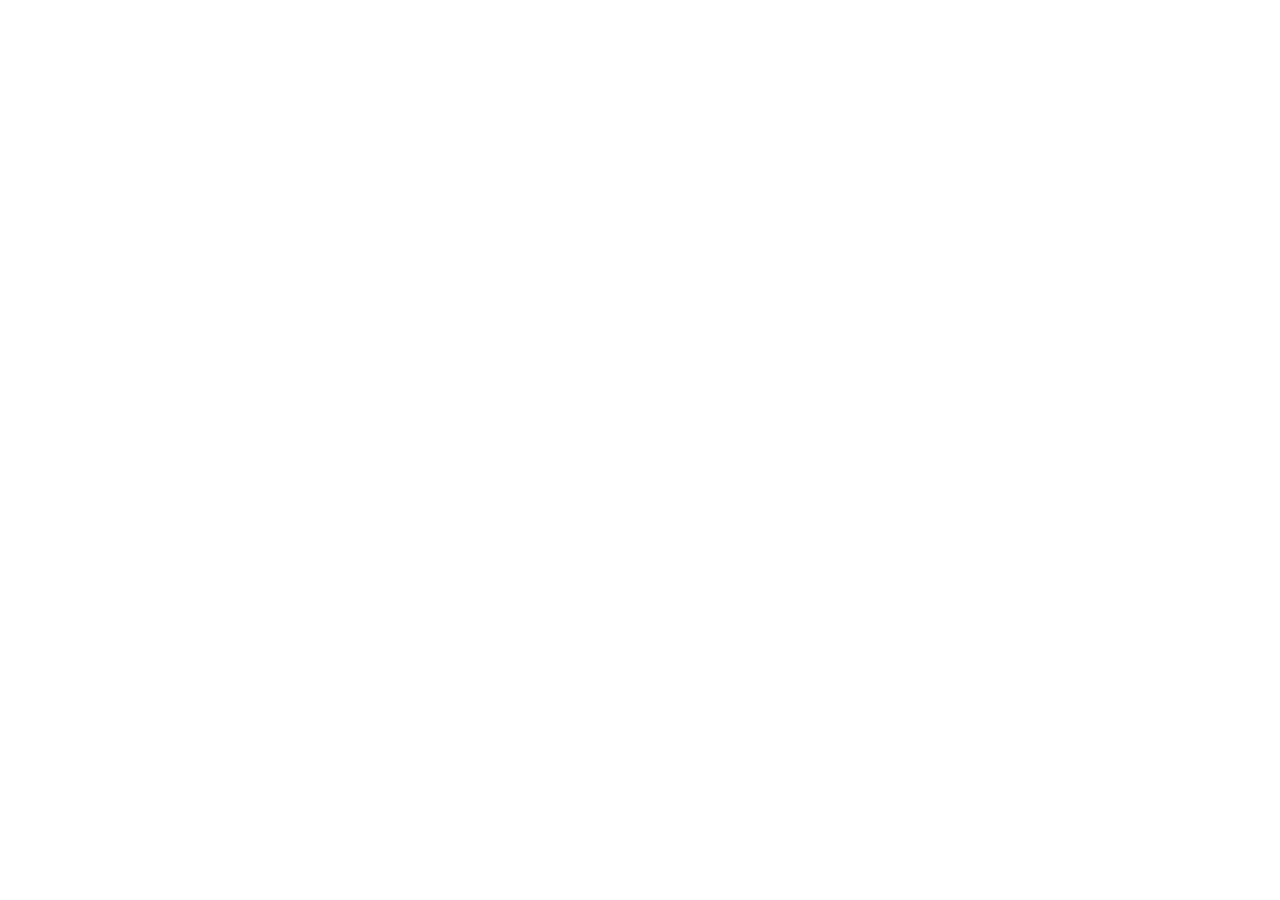
==== dmit-1530-assignment-1-start/dmit-1530-assignment-1-start/index.html @ 522d6b9a "adding title in <title></title>" ====
<!DOCTYPE html>
<html lang="en">
<head>
    <meta charset="UTF-8">
    <meta name="viewport" content="width=device-width, initial-scale=1.0">

    <!-- Additional Meta Information -->
    <meta name="author" content="">
    <meta name="description" content="">

    <title>Home Page</title>

    <!-- Stylesheets -->
</head>
<body>
    
</body>
</html>
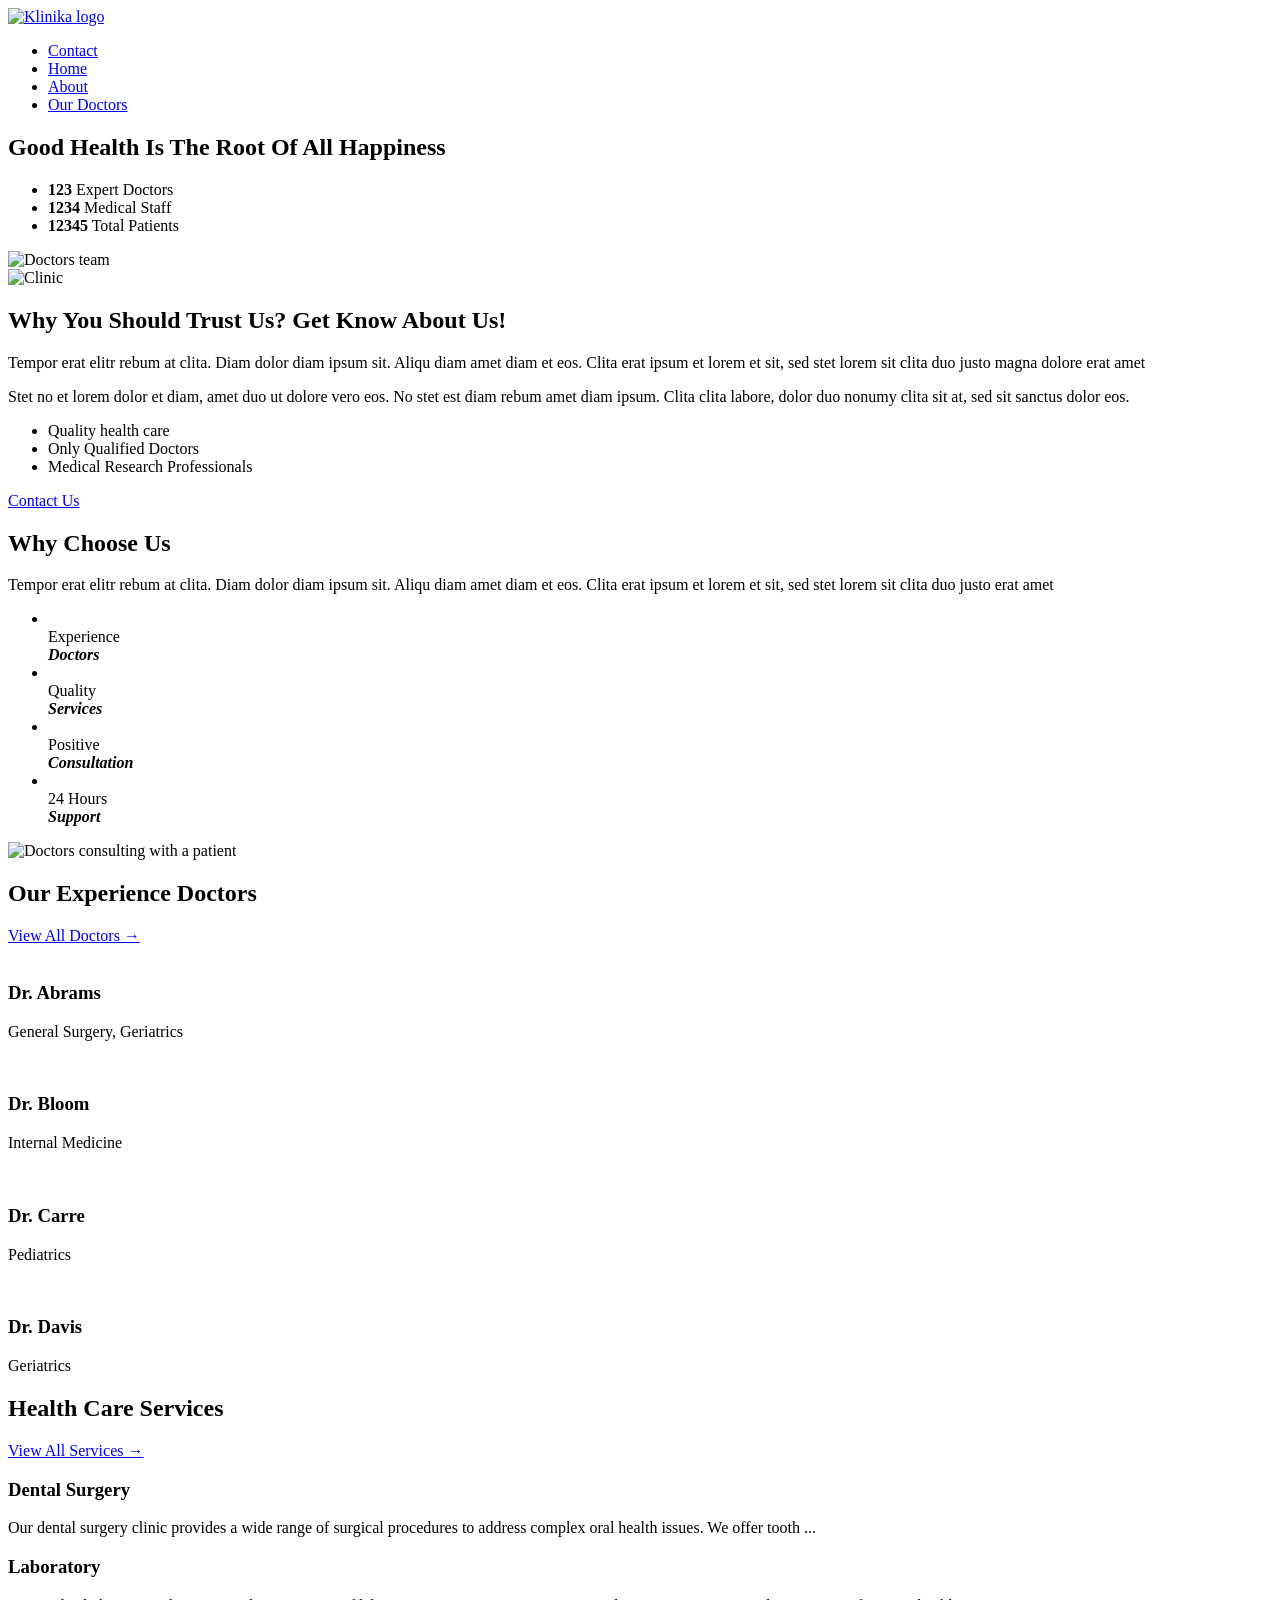
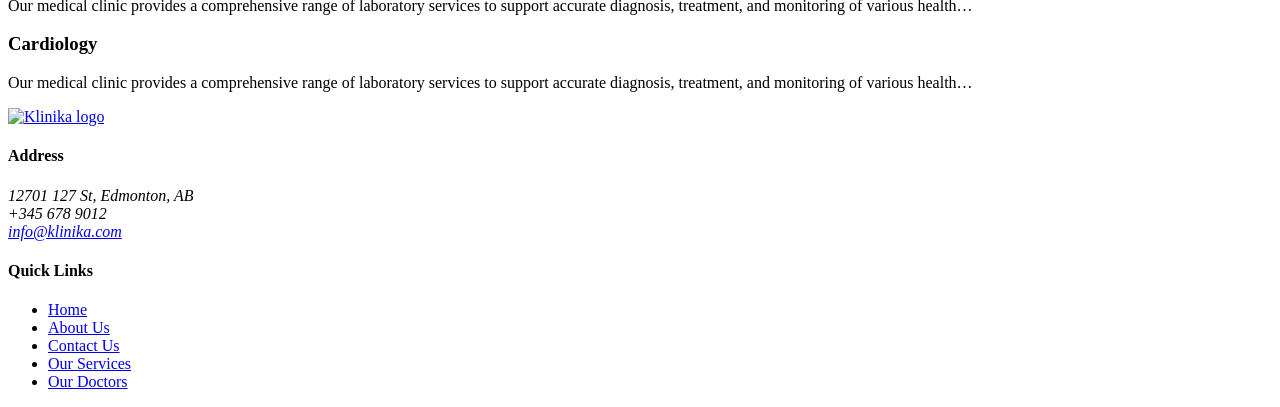
==== commit b736d331: "made changes about.html and stylesheet" ====
--- a/dmit-1530-assignment-1-start/dmit-1530-assignment-1-start/index.html
+++ b/dmit-1530-assignment-1-start/dmit-1530-assignment-1-start/index.html
@@ -10,9 +10,149 @@
 
     <title>Home Page</title>
 
+    <!-- Google Fonts -->
+
     <!-- Stylesheets -->
+    <link rel="stylesheet" href="css/reset.css">
+    <link rel="stylesheet" href="css/styles.css">
 </head>
 <body>
+    <header class="header">
+        <nav class="container header__bar">
+            <a href="index.html" class="logo"><img src="img/klinika-Logo.png" alt="Klinika logo" class="logo-img"></a>
+            <ul class="header__links">
+                <li class="nav-item nav-contact"><a href="#contact">Contact</a></li>
+                <li class="nav-item nav-home"><a href="#home">Home</a></li>
+                <li class="nav-item nav-about"><a href="about.html">About</a></li>
+                <li class="nav-item nav-doctors"><a href="#doctors">Our Doctors</a></li>
+            </ul>
+        </nav>
+    </header>
+
+    <section class="hero" id="home">
+        <div class="container hero-grid">
+        <div class="hero-text">
+            <h1>Good Health Is The Root Of All Happiness</h1>
+            <ul class="stats">
+            <li><strong>123</strong> Expert Doctors</li>
+            <li><strong>1234</strong> Medical Staff</li>
+            <li><strong>12345</strong> Total Patients</li>
+            </ul>
+        </div>
+        <img src="img/carousel-1-1.png" alt="Doctors team" class="hero-img">
+        </div>
+    </section>
+
+    <section class="about" id="about">
+    <div class="container about-grid">
+      <img src="img/doctors-smiling.png" alt="Clinic" class="about-img">
+      <div class="about-text">
+        <h2>Why You Should Trust Us? Get Know About Us!</h2>
+        <p>Tempor erat elitr rebum at clita. Diam dolor diam ipsum sit. Aliqu diam amet diam et eos. Clita erat ipsum et lorem et  sit, sed stet lorem sit clita duo justo magna dolore erat amet</p>
+        <p>Stet no et lorem dolor et diam, amet duo ut dolore vero eos. No stet est diam rebum amet diam ipsum. Clita  clita labore, dolor duo nonumy clita sit at, sed sit sanctus dolor eos.</p>
+        <ul class="checklist">
+          <li>Quality health care</li>
+          <li>Only Qualified Doctors</li>
+          <li>Medical Research Professionals</li>
+        </ul>
+        <a href="#contact" class="btn">Contact Us</a>
+      </div>
+    </div>
+  </section>
+
+<section class="why" id="why">
+  <div class="container">
+    <div class="why-text">
+      <h2>Why Choose Us</h2>
+      <p>Tempor erat elitr rebum at clita. Diam dolor diam ipsum sit. Aliqu diam amet diam et eos. Clita erat ipsum et lorem et sit, sed stet lorem sit clita duo justo erat amet</p>
+
+      <ul class="why-features">
+        <li><img src="img/experince-Icon.png" alt="" class="feat-icon"><div>Experience<br><em><strong>Doctors</strong></em></div></li>
+        <li><img src="img/quility-Icon.png" alt="" class="feat-icon"><div>Quality<br><em><strong>Services</strong></em></div></li>
+        <li><img src="img/positive-Icon.png" alt="" class="feat-icon"><div>Positive<br><em><strong>Consultation</strong></em></div></li>
+        <li><img src="img/support-Icon.png" alt="" class="feat-icon"><div>24 Hours<br><em><strong>Support</strong></em></div></li>
+      </ul>
+    </div>
+
     
+    <div class="why-media">
+      <img src="img/feature.png" alt="Doctors consulting with a patient">
+    </div>
+  </div>
+</section>
+
+  <section class="doctors" id="doctors">
+    <div class="container">
+      <div class="section-header">
+        <h2>Our Experience Doctors</h2>
+        <a href="#" class="link">View All Doctors →</a>
+      </div>
+      <div class="doctor-grid">
+        <article class="doctor-card">
+          <img src="img/doctor-Abram.png" alt="">
+          <h3>Dr. Abrams</h3>
+          <p>General Surgery, Geriatrics</p>
+        </article>
+        <article class="doctor-card">
+          <img src="img/doctor-Bloom.png" alt="">
+          <h3>Dr. Bloom</h3>
+          <p>Internal Medicine</p>
+        </article>
+        <article class="doctor-card">
+          <img src="img/doctor-Carre.png" alt="">
+          <h3>Dr. Carre</h3>
+          <p>Pediatrics</p>
+        </article>
+        <article class="doctor-card">
+          <img src="img/doctor-davis.png" alt="">
+          <h3>Dr. Davis</h3>
+          <p>Geriatrics</p>
+        </article>
+      </div>
+    </div>
+  </section>
+
+  <section class="services">
+    <div class="container">
+      <div class="section-header">
+        <h2>Health Care Services</h2>
+        <a href="#" class="link">View All Services →</a>
+      </div>
+      <div class="service-grid">
+        <div class="service"><h3>Dental Surgery</h3><p>Our dental surgery clinic provides a wide range of surgical procedures to address complex oral health issues. We offer tooth ...</p></div>
+        <div class="service"><h3>Laboratory</h3><p>Our medical clinic provides a comprehensive range of 
+            laboratory services to support accurate diagnosis, treatment, and monitoring of various health…</p></div>
+        <div class="service"><h3>Cardiology</h3><p>Our medical clinic provides a comprehensive range of laboratory services to support accurate diagnosis, treatment, and monitoring of various health…</p></div>
+      </div>
+    </div>
+  </section>
+
+<footer class="footer" id="contact">
+  <div class="container footer__grid">
+    <div class="footer__brand">
+        <a href="#home" class="footer__logo">
+            <img src="img/klinika-logo.png" alt="Klinika logo" class="footer-logo-img">
+        </a>
+    </div>
+    <section class="footer__address">
+      <h4>Address</h4>
+      <address>
+        12701 127 St, Edmonton, AB<br>
+        +345 678 9012<br>
+        <a href="mailto:info@klinika.com">info@klinika.com</a>
+      </address>
+    </section>
+    <nav class="footer__links" aria-label="Quick Links">
+        <h4>Quick Links</h4>
+      <ul>
+        <li><a href="#home">Home</a></li>
+        <li><a href="#about">About Us</a></li>
+        <li><a href="#contact">Contact Us</a></li>
+        <li><a href="#services">Our Services</a></li>
+        <li><a href="#doctors">Our Doctors</a></li>
+      </ul>
+    </nav>
+  </div>
+</footer>
 </body>
 </html>
--- a/dmit-1530-assignment-1-start/dmit-1530-assignment-1-start/css/styles.css
+++ b/dmit-1530-assignment-1-start/dmit-1530-assignment-1-start/css/styles.css
@@ -0,0 +1,17 @@
+:root {
+    --blue-grey-50: #ECEFF1;
+    --blue-grey-100: #CFD8DC;
+    --blue-grey-200: #B0BEC5;
+    --blue-grey-900: #263238;
+    --ink: #0f172a;
+    --muted: #475569;
+    --blue: #0b63f6;
+    --blue-700: #0a54d3;
+    --ring: #e2e8f0;
+    --soft: #eef3ff;
+    --footer: #0b1a3a;
+    --radius: 14px;
+    --shadow: 0 8px 24px rgba(15, 23, 42, 0.08);
+    --container: 1120px;
+
+}
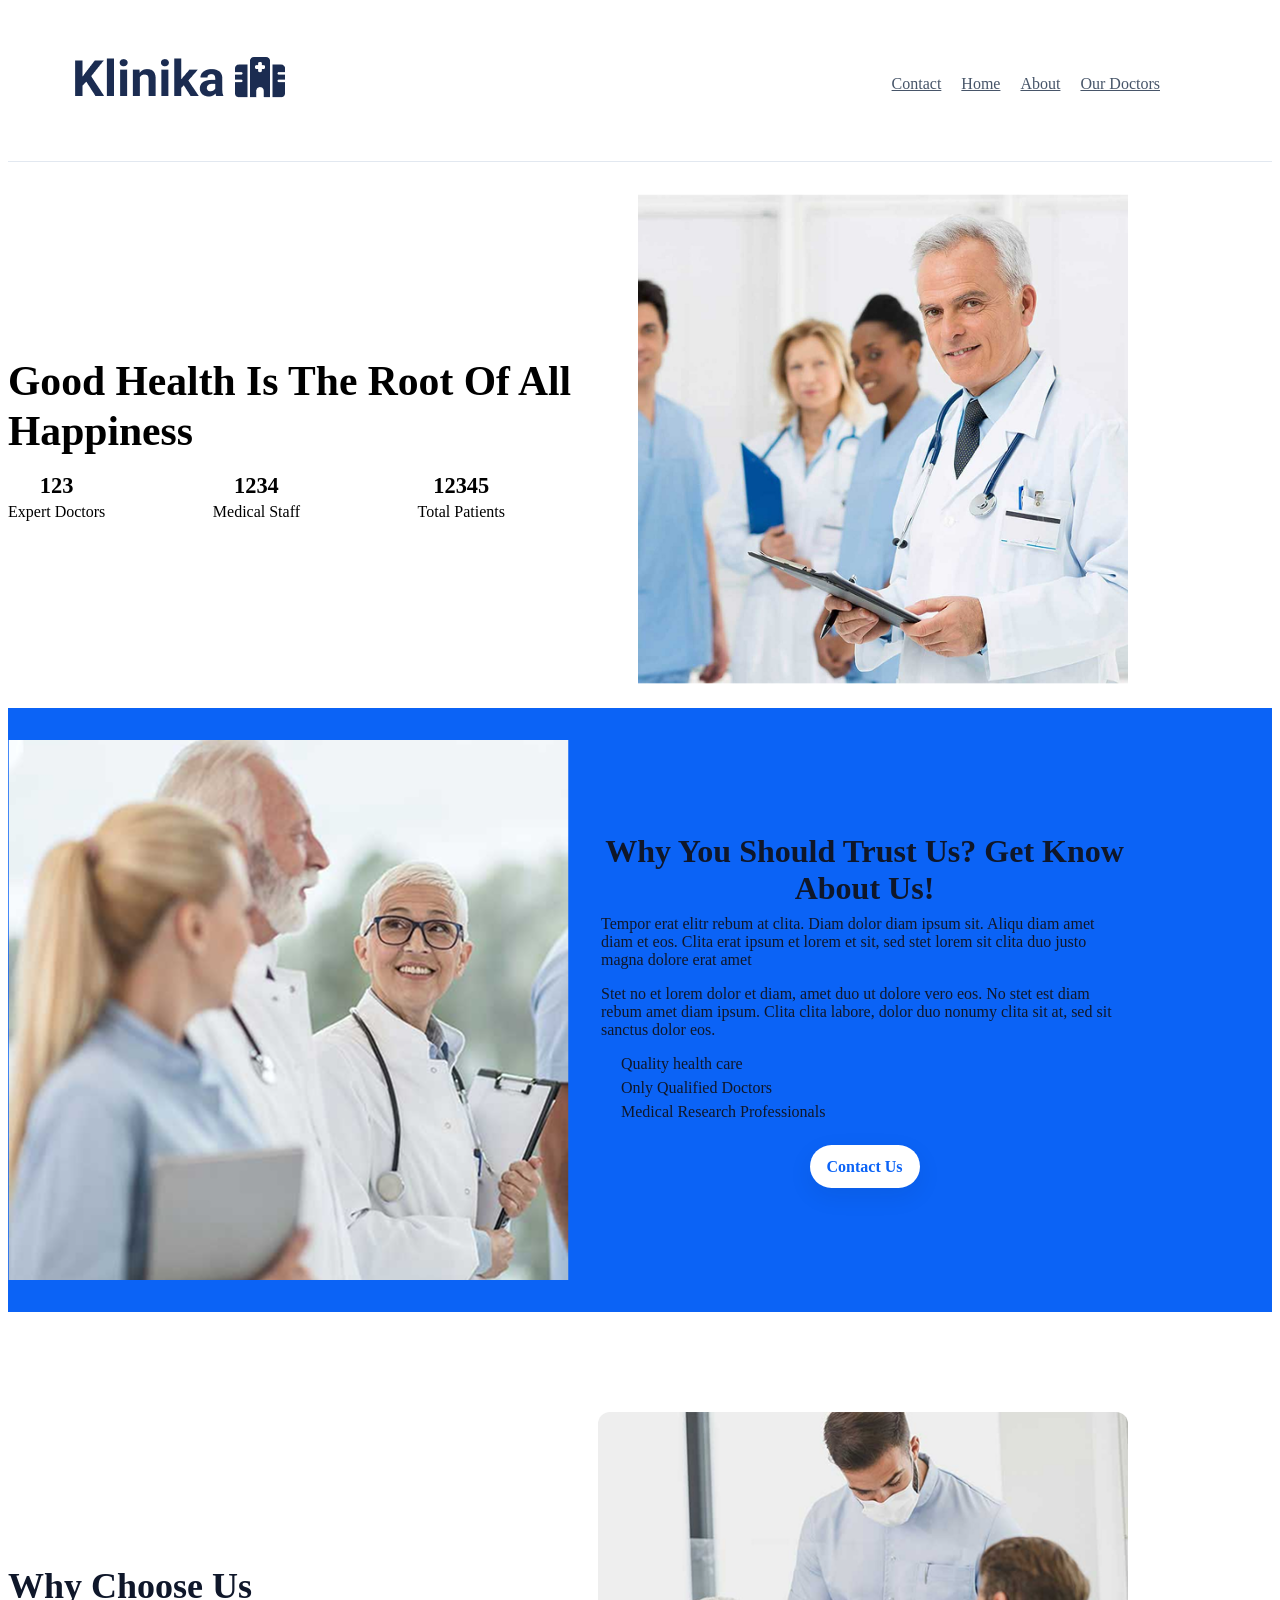
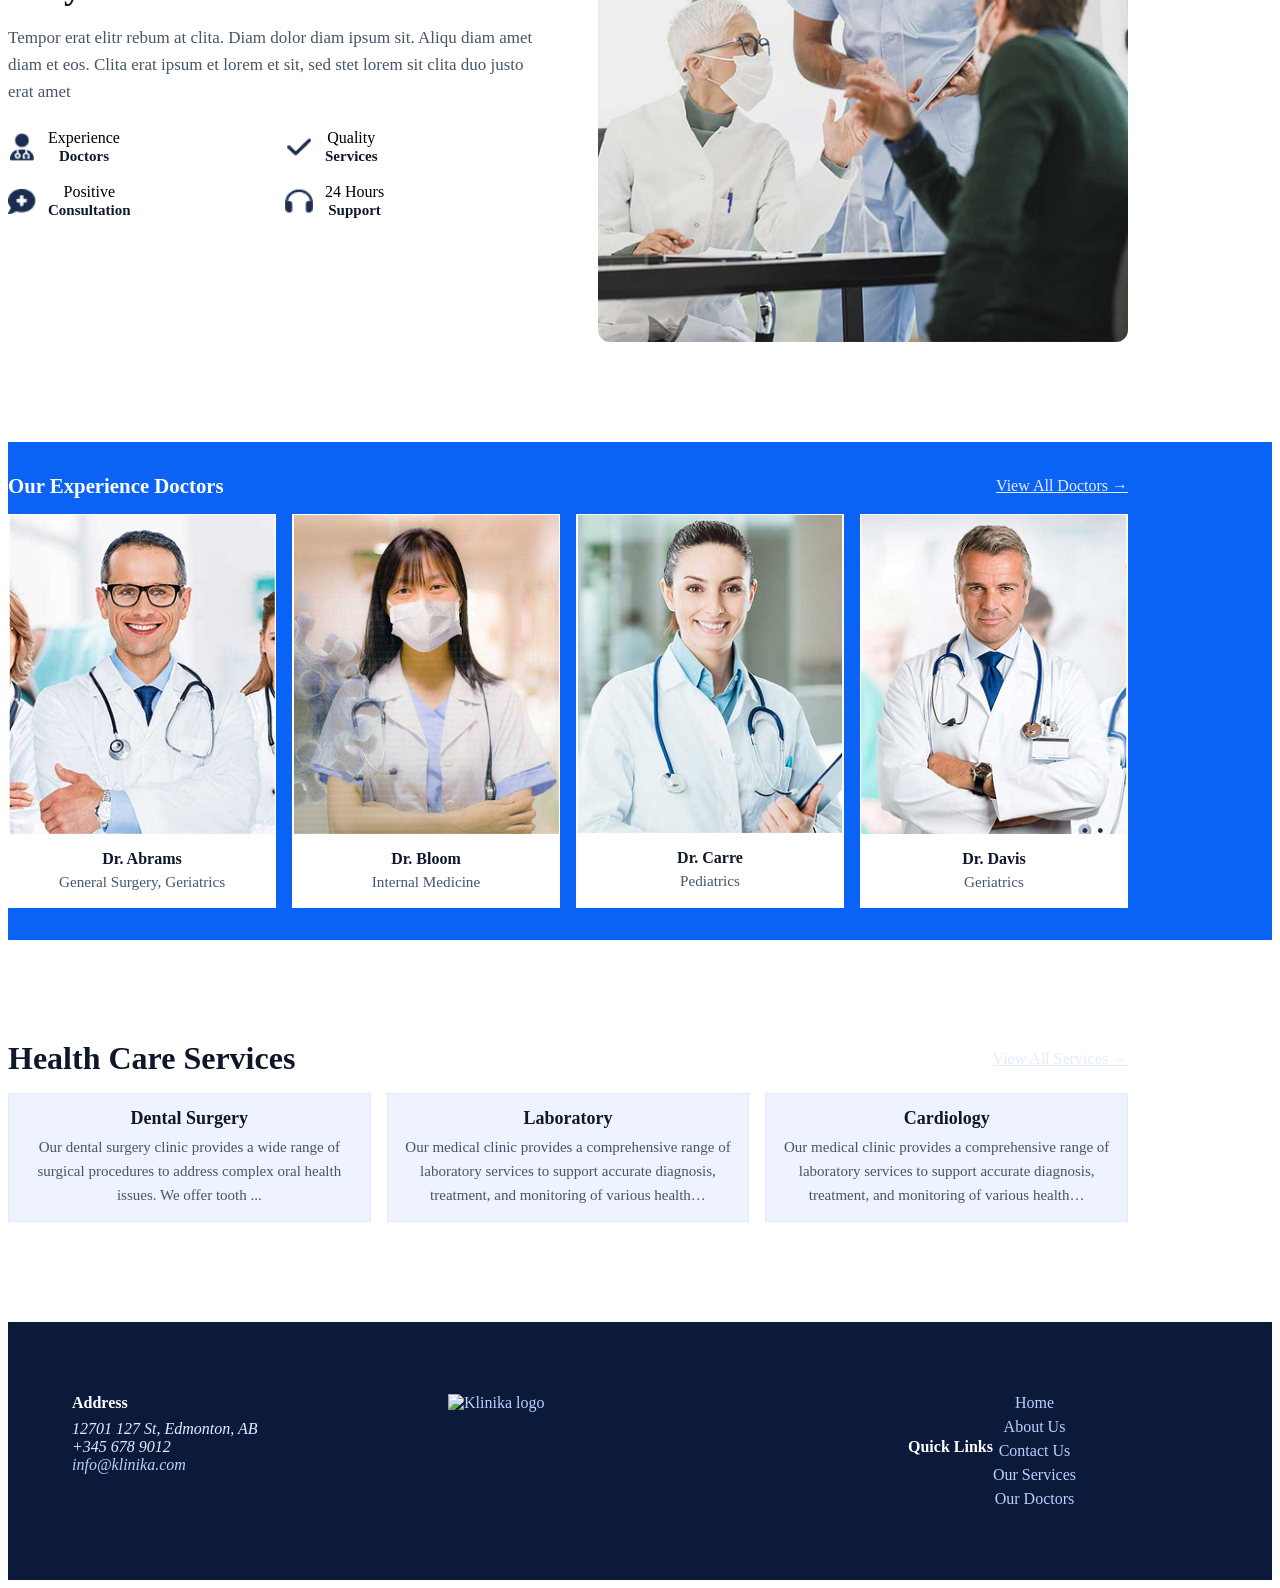
==== commit 34c08c09: "fixing style sheet" ====
--- a/dmit-1530-assignment-1-start/dmit-1530-assignment-1-start/index.html
+++ b/dmit-1530-assignment-1-start/dmit-1530-assignment-1-start/index.html
@@ -10,7 +10,6 @@
 
     <title>Home Page</title>
 
-    <!-- Google Fonts -->
 
     <!-- Stylesheets -->
     <link rel="stylesheet" href="css/reset.css">
--- a/dmit-1530-assignment-1-start/dmit-1530-assignment-1-start/css/styles.css
+++ b/dmit-1530-assignment-1-start/dmit-1530-assignment-1-start/css/styles.css
@@ -15,3 +15,717 @@
     --container: 1120px;
 
 }
+
+body {
+    color: #000;
+    text-align: center;
+}
+
+header, footer {
+    background-color: var(--blue-grey-50);
+    color: #fff;
+    padding: 2rem 4rem;   
+}
+
+nav{
+    width: 100%;
+    display: flex;
+    align-items: center;
+    justify-content: space-between;
+}
+
+.header {
+  position: sticky;
+  top: 0;
+  background: #fff;
+  border-bottom: 1px solid var(--ring);
+  z-index: 20;
+}
+
+
+.header__bar {
+  display: flex;
+  flex-direction: column;
+  align-items: center;
+  gap: 0.5rem;
+  padding: 0.9rem 0;
+}
+
+.logo {
+  font-weight: 800;
+  font-size: 1.5rem;
+  color: var(--ink);
+}
+
+.header__links {
+  list-style: none;
+  padding: 0;
+  margin: 0;
+  display: grid;
+  grid-template-columns: repeat(2, auto);
+  gap: 0.5rem 1.5rem;
+}
+
+.header__links a {
+  color: var(--muted);
+  font-weight: 500;
+}
+
+.header__links a:hover {
+  color: var(--ink);
+}
+
+.nav-contact { order: 3; }
+.nav-home    { order: 1; }
+.nav-about   { order: 2; }
+.nav-doctors { order: 4; }
+
+.hero {
+  padding: 2rem 0 1.5rem;
+}
+
+.hero-grid {
+  display: grid;
+  gap: 1rem;
+}
+
+.hero-img {
+  width: 100%;
+  height: auto;
+  object-fit: cover;
+}
+
+.hero-text {
+  text-align: center;
+}
+
+.hero-text h1 {
+  font-size: 1.9rem;
+  line-height: 1.2;
+  font-weight: 800;
+  margin: 0 0 0.75rem;
+}
+
+.hero-text p {
+  color: var(--muted);
+  margin: 0 0 1.5rem;
+}
+
+.stats {
+  list-style: none;
+  padding: 0;
+  margin: 1rem 0 0;
+  display: grid;
+  gap: 1rem;
+  justify-items: center;
+}
+
+.stats li {
+  display: grid;
+  gap: 0.25rem;
+  text-align: center;
+}
+
+.stats strong {
+  font-size: 1.4rem;
+  font-weight: 800;
+}
+
+.stats span {
+  color: var(--muted);
+  font-size: 0.95rem;
+}
+
+.about {
+  background: var(--blue);
+  color: var(--ink);
+  padding: 2rem 0;
+}
+
+.about-grid {
+  display: grid;
+  gap: 1.5rem;
+}
+
+.about-text h2 {
+  font-size: 1.4rem;
+  margin: 0 0 0.5rem;
+  text-align: center;
+}
+
+.about-text p {
+  color: var(--ink);
+  margin: 0 0 1rem;
+  text-align: left;
+}
+
+.checklist {
+  list-style: none;
+  padding: 0;
+  margin: 1rem 0 1.5rem;
+}
+
+.checklist li {
+  position: relative;
+  padding-left: 1.25rem;
+  margin: 0.4rem 0;
+  text-align: left;
+}
+
+.checklist li::before {
+  content: "";
+  position: absolute;
+  left: 0;
+  top: 3px;              
+  width: 18px;           
+  height: 18px;
+  background-image: url("/img/Checkmark.png"); 
+  background-position: center;
+  background-size: contain;
+}
+
+.about .checklist li::before {
+  content: "";
+  position: absolute;
+  left: 0;
+  top: 3px;              
+  width: 18px;           
+  height: 18px;
+  background-image: url("/img/checkmark-white.png"); 
+  background-position: center;
+  background-size: contain;
+}
+
+.about .btn {
+  background: #fff;
+  color: var(--blue);
+  font-weight: 700;
+  padding: 0.7rem 1rem;
+  border-radius: 999px;
+  border: 1px solid transparent;
+  box-shadow: var(--shadow);
+}
+
+a.btn {
+  display: inline-block;
+  background-color: #0b1a3a;   
+  color: #ffffff;
+  padding: 10px 18px;
+  border-radius: 6px;
+  font-weight: 500;
+  text-decoration: none;
+  transition: background-color 0.25s ease, transform 0.2s ease;
+}
+
+a.btn.primary {
+  background-color: #2563eb;   
+}
+
+a.btn:hover {
+  background-color: #16224d;   
+  transform: translateY(-2px);
+}
+
+a.btn.primary:hover {
+  background-color: #1d4ed8;   
+  transform: translateY(-2px);
+}
+
+.why {
+  background-color: white;
+  padding: 80px 0;
+}
+
+.why > .container {
+  display: flex;
+  flex-direction: column;  /* stack on mobile */
+  gap: 40px;
+  align-items: center;
+}
+
+.why > .container > .why-text {
+  order: 1;
+  flex: 1 1 0;
+  max-width: 640px;
+}
+
+.why > .container > .why-media {
+  order: 2;
+  flex: 1 1 0;
+}
+
+.why h2 {
+  font-size: 32px;
+  font-weight: 800;
+  color: #0f172a;
+  margin-bottom: 16px;
+  text-align: left;
+}
+
+.why p {
+  color: #475569;
+  font-size: 16px;
+  line-height: 1.6;
+  margin-bottom: 24px;
+  text-align: left;
+}
+
+.why-features {
+  list-style: none;
+  padding: 0;
+  margin: 0;
+  display: grid;
+  grid-template-columns: 1fr;
+  gap: 18px 24px;
+}
+
+.why-features li {
+  display: flex;
+  align-items: center;
+  gap: 12px;
+}
+
+.feat-icon {
+  width: 28px;
+  height: 28px;
+  display: block;
+  object-fit: contain;
+}
+
+.why-features strong {
+  color: #0f172a;
+  font-weight: 700;
+}
+
+.why-features em {
+  color: #475569;
+  font-style: normal;
+  font-size: 15px;
+}
+
+.why-media img {
+  width: 100%;
+  height: auto;
+  display: block;
+  border-radius: 12px;
+  object-fit: cover;
+}
+
+.why-features {
+  list-style: none;
+  padding: 0;
+  margin: 0;
+  display: grid;
+  grid-template-columns: 1fr; 
+  gap: 18px 24px;
+}
+.why-features li {
+  display: flex;
+  align-items: center;
+  gap: 12px;
+}
+.feat-icon {
+  width: 28px;
+  height: 28px;
+  display: block;
+  object-fit: contain;      
+}
+.why-features strong { color: #0f172a; font-weight: 700; }
+.why-features em     { color: #475569; font-style: normal; font-size: 15px; }
+
+.why-media img {
+  width: 100%;
+  height: auto;
+  display: block;
+  border-radius: 12px;
+  object-fit: cover;
+}
+
+.doctors {
+  background: var(--blue);
+  color: #fff;
+  padding: 2rem 0;
+}
+
+.section-header {
+  display: flex;
+  justify-content: space-between;
+  align-items: center;
+  margin-bottom: 1rem;
+}
+
+.section-header h2 {
+  font-size: 1.3rem;
+  margin: 0;
+}
+
+.link {
+  color: #e6ecff;
+}
+
+.link:hover {
+  color: #fff;
+}
+
+.doctor-grid {
+  display: grid;
+  gap: 1rem;
+}
+
+.doctor-card {
+  background: #fff;
+  color: var(--ink);
+  border: 1px solid rgba(255, 255, 255, 0.15);
+}
+
+.doctor-card img {
+  width: 100%;
+}
+
+.doctor-card h3 {
+  margin: 0.8rem 1rem 0.3rem;
+  font-size: 1rem;
+}
+
+.doctor-card p {
+  margin: 0 1rem 1rem;
+  color: var(--muted);
+  font-size: 0.95rem;
+}
+
+
+.services {
+  background-color: #ffffff;
+  padding: 60px 0;
+}
+
+.services .section-header {
+  margin-bottom: 12px;
+}
+
+.services .section-header h2 {
+  margin: 0;
+  font-size: 26px;
+  font-weight: 800;
+  color: #0f172a;
+ 
+}
+
+.services > .container > p {
+  max-width: 72ch;       
+  margin: 0 0 14px;
+  color: #475569;
+  line-height: 1.65;
+  text-align: left;
+}
+
+.service-grid {
+  display: grid;
+  grid-template-columns: 1fr; 
+  gap: 12px;
+  margin-top: 16px;
+}
+
+.service {
+  background-color: #eef3ff;
+  border: 1px solid #e0e9ff;
+  padding: 14px 16px;
+}
+
+.service h3 {
+  margin: 0 0 6px;
+  font-size: 18px;
+  font-weight: 700;
+  color: #0f172a;
+}
+
+.service p {
+  margin: 0;
+  color: #475569;
+  line-height: 1.6;
+  font-size: 15px;
+}
+
+
+.doctor-gallery {
+  display: grid;
+  grid-template-columns: 1fr; 
+  gap: 10px;
+  margin-top: 18px;
+}
+
+.doctor-gallery img {
+  width: 100%;
+  object-fit: cover;         
+  display: block;
+}
+
+.footer {
+  background-color: #0b1a3a;
+  color: #e6ecff;
+}
+
+.footer a {
+  color: #bbd0ff;
+  text-decoration: none;
+}
+.footer a:hover {
+  color: #ffffff;
+  text-decoration: underline;
+}
+
+.footer__bottom {
+  margin: 0;
+  border-top: 1px solid rgba(255, 255, 255, 0.15);
+  text-align: center;
+  padding: 12px 0;
+  color: #cfe0ff;
+}
+
+.footer__grid {
+  display: grid;
+  gap: 16px;
+  padding: 24px 0;
+}
+
+.footer__links h4,
+.footer__address h4 {
+  margin: 0 0 8px;
+  color: #ffffff;
+  font-weight: 700;
+}
+
+.footer__links ul {
+  list-style: none;
+  padding: 0;
+  margin: 0;
+  display: grid;
+  gap: 6px;
+  text-align: center;
+}
+
+.footer__logo {
+  display: inline-block;
+}
+.footer-logo-img {
+  height: 45px;
+  width: auto;
+  display: block;
+}
+
+
+.footer__brand {
+  order: 1;
+  text-align: center;
+}
+.footer__address {
+  order: 1;
+  text-align: center;
+
+}
+.footer__links {
+  order: 2;
+  text-align: center;
+  justify-content: center;
+}
+
+/* Media Queries */
+@media (min-width: 768px) {
+  /* Header */
+  .header__bar {
+    flex-direction: row;
+    justify-content: space-between;
+  }
+
+  .nav-home    { order: 2; }
+  .nav-about   { order: 3; }
+  .nav-doctors { order: 4; }
+  .nav-contact { order: 1; }
+
+  .header__links {
+    grid-template-columns: repeat(4, auto);
+    gap: 1.25rem;
+  }
+
+  
+  .hero-grid {
+    grid-template-columns: 1fr 1fr;
+    gap: 2rem;
+    align-items: center;
+  }
+
+  .hero-text {
+    text-align: left;
+  }
+
+  .stats {
+    grid-template-columns: repeat(3, 1fr);
+    justify-items: start;
+  }
+
+  
+  .about-grid {
+    grid-template-columns: 1fr 1fr;
+    align-items: center;
+    gap: 2rem;
+  }
+
+
+  
+ .why > .container {
+    flex-direction: row;   
+    align-items: center;
+  }
+
+  .why > .container > .why-text {
+    order: 1; 
+  }
+
+  .why > .container > .why-media {
+    order: 2; 
+  }
+
+  .why-features {
+    grid-template-columns: repeat(2, 1fr);
+  }
+  /* Doctors */
+  .doctor-grid {
+    grid-template-columns: repeat(2, 1fr);
+  }
+
+  /* Services */
+   .services {
+    padding: 80px 0;
+  }
+
+  .services .section-header h2 {
+    font-size: 28px;
+  }
+
+  .service-grid {
+    grid-template-columns: repeat(3, 1fr);
+    gap: 14px;
+  }
+
+  .doctor-gallery {
+    grid-template-columns: repeat(2, 1fr); /* 2x2 */
+    gap: 12px;
+  }
+
+  /* Footer */
+  .footer__grid {
+    grid-template-columns: repeat(3, 1fr);
+    align-items: start;
+    gap: 20px;
+    padding: 28px 0;
+  }
+
+  .footer__brand {
+    order: 2;
+    text-align: left;
+  }
+
+  .footer__address {
+    order: 1;
+    text-align: left;
+    justify-content: flex-start;
+  }
+
+  .footer__links {
+    order: 3;
+    text-align: right; 
+  }
+
+  .footer-logo-img {
+    height: 55px;
+  }
+}
+
+
+@media (min-width: 1024px) {
+  .container {
+    width: min(100% - 3rem, var(--container));
+  }
+
+  .nav-home    { order: 2; }
+  .nav-about   { order: 3; }
+  .nav-doctors { order: 4; }
+  .nav-contact { order: 1; }
+
+  
+
+  .logo {
+    font-size: 1.6rem;
+  }
+
+  .hero-grid {
+    grid-template-columns: 1.1fr 0.9fr;
+  }
+
+  .hero-text h1 {
+    font-size: 2.6rem;
+  }
+
+  .about-text h2 {
+    font-size: 2rem;
+  }
+
+ .why {
+    padding: 100px 0;
+  }
+
+  .why > .container {
+    gap: 60px;
+  }
+
+  .why h2 {
+    font-size: 36px;
+  }
+
+  .why p {
+    font-size: 17px;
+  }
+  .doctor-grid {
+    grid-template-columns: repeat(4, 1fr);
+  }
+
+  .services {
+    padding: 100px 0;
+  }
+
+  .services .section-header h2 {
+    font-size: 32px;
+  }
+
+  .service-grid {
+    grid-template-columns: repeat(3, 1fr);
+    gap: 16px;
+  }
+
+  .doctor-gallery {
+    grid-template-columns: repeat(4, 1fr); /* four across */
+    gap: 14px;
+  }
+
+  .services > .container > p {
+    font-size: 17px;
+  }
+
+  .footer__grid {
+    grid-template-columns: 1fr 1fr 1fr;
+    gap: 40px;
+    padding: 40px 0;
+  }
+
+  .footer__brand {
+    text-align: left;
+  }
+
+  .footer__address {
+    text-align: left;
+  }
+
+  .footer__links {
+    text-align: right; 
+  }
+}
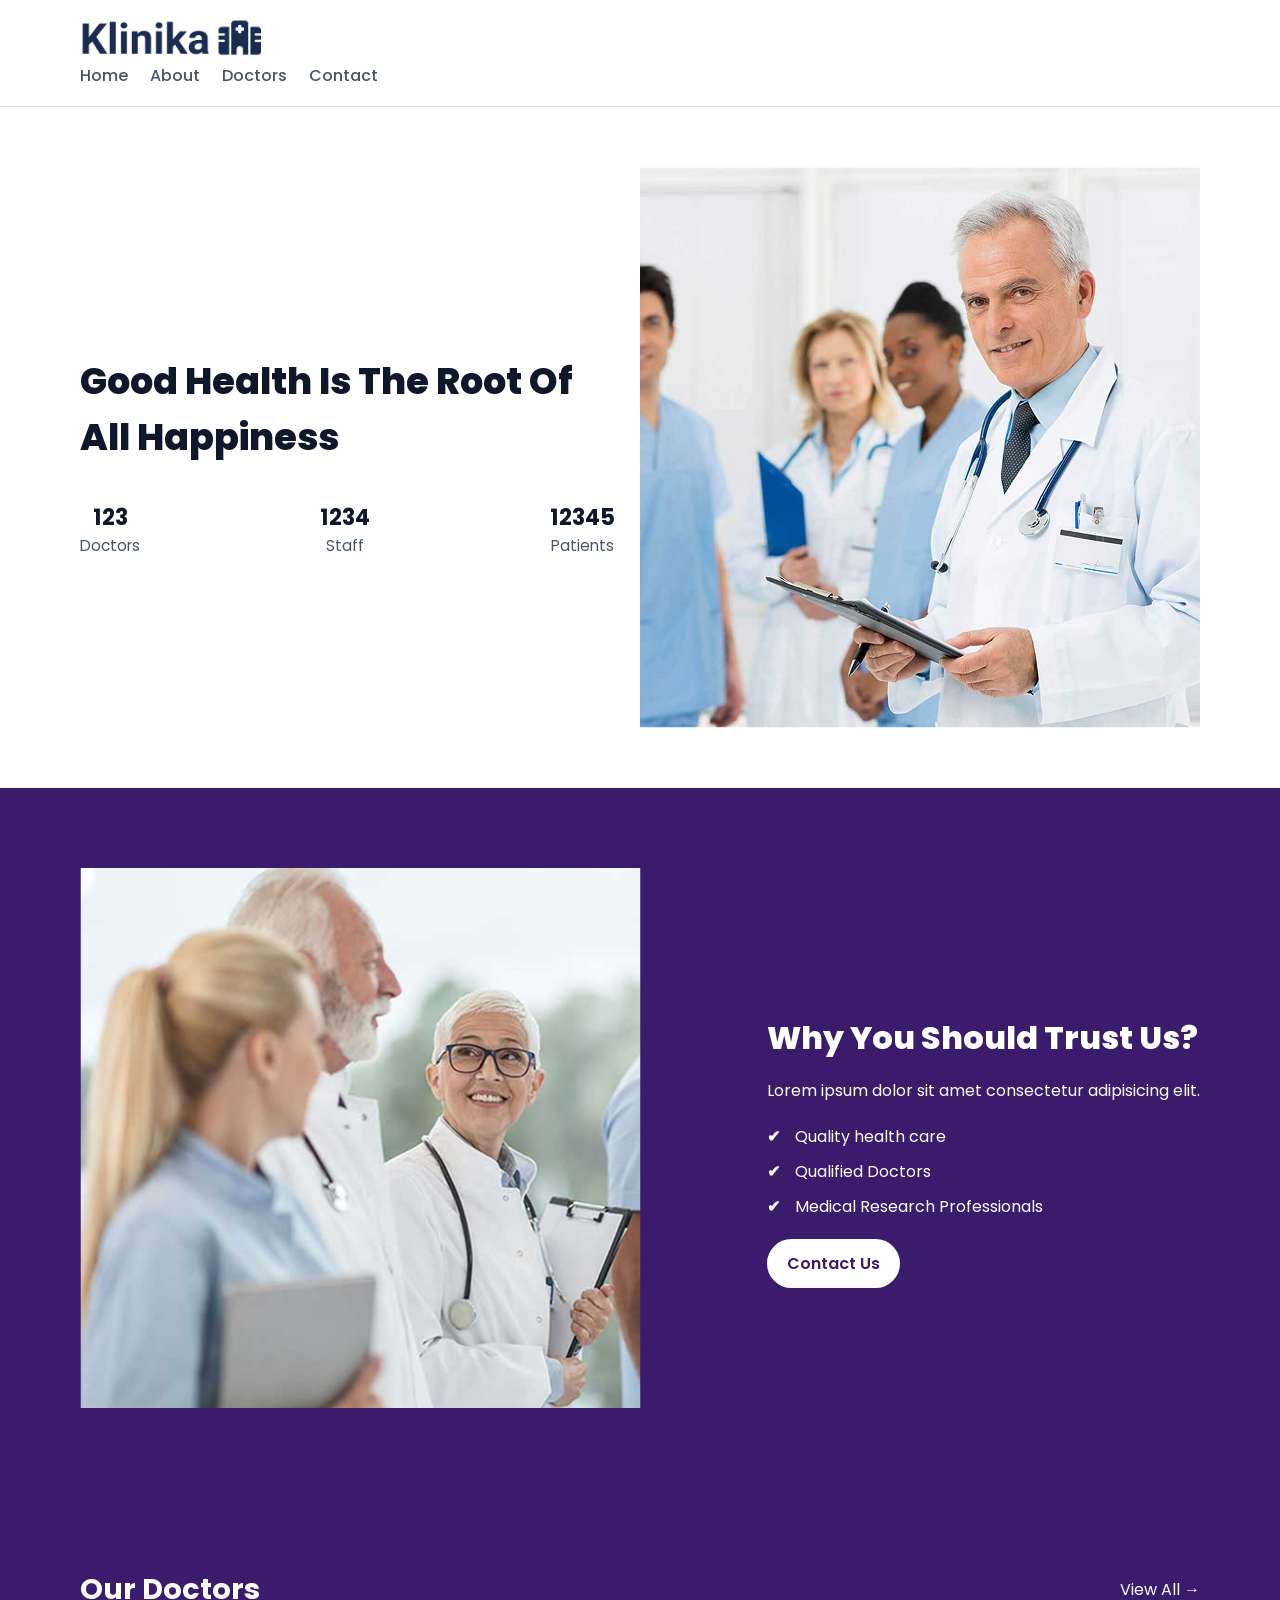
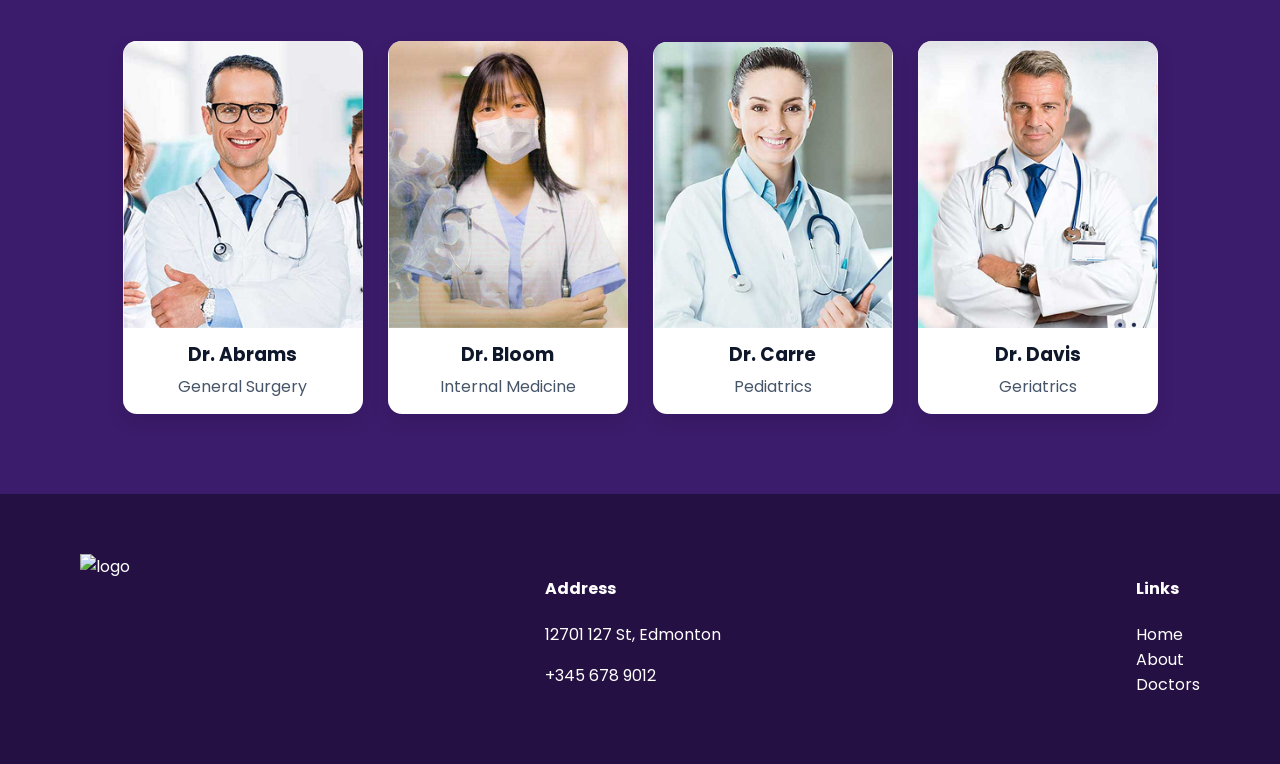
==== commit cd3990c7: "fixing the html pages" ====
--- a/dmit-1530-assignment-1-start/dmit-1530-assignment-1-start/index.html
+++ b/dmit-1530-assignment-1-start/dmit-1530-assignment-1-start/index.html
@@ -10,147 +10,133 @@
 
     <title>Home Page</title>
 
+    <!-- Google fonts -->
+     <link href="https://fonts.googleapis.com/css2?family=Poppins:wght@300;400;600;800&display=swap" rel="stylesheet">
 
     <!-- Stylesheets -->
     <link rel="stylesheet" href="css/reset.css">
     <link rel="stylesheet" href="css/styles.css">
 </head>
 <body>
-    <header class="header">
-        <nav class="container header__bar">
-            <a href="index.html" class="logo"><img src="img/klinika-Logo.png" alt="Klinika logo" class="logo-img"></a>
-            <ul class="header__links">
-                <li class="nav-item nav-contact"><a href="#contact">Contact</a></li>
-                <li class="nav-item nav-home"><a href="#home">Home</a></li>
-                <li class="nav-item nav-about"><a href="about.html">About</a></li>
-                <li class="nav-item nav-doctors"><a href="#doctors">Our Doctors</a></li>
-            </ul>
-        </nav>
-    </header>
+    <header>
+  <div class="container nav">
+    <a href="index.html">
+      <img src="img/klinika-Logo.png" alt="Klinika logo" class="logo">
+    </a>
 
-    <section class="hero" id="home">
-        <div class="container hero-grid">
-        <div class="hero-text">
-            <h1>Good Health Is The Root Of All Happiness</h1>
-            <ul class="stats">
-            <li><strong>123</strong> Expert Doctors</li>
-            <li><strong>1234</strong> Medical Staff</li>
-            <li><strong>12345</strong> Total Patients</li>
-            </ul>
-        </div>
-        <img src="img/carousel-1-1.png" alt="Doctors team" class="hero-img">
-        </div>
-    </section>
+    <ul>
+      <li><a href="#home">Home</a></li>
+      <li><a href="about.html">About</a></li>
+      <li><a href="#doctors">Doctors</a></li>
+      <li><a href="#contact">Contact</a></li>
+    </ul>
+  </div>
+</header>
 
-    <section class="about" id="about">
-    <div class="container about-grid">
-      <img src="img/doctors-smiling.png" alt="Clinic" class="about-img">
-      <div class="about-text">
-        <h2>Why You Should Trust Us? Get Know About Us!</h2>
-        <p>Tempor erat elitr rebum at clita. Diam dolor diam ipsum sit. Aliqu diam amet diam et eos. Clita erat ipsum et lorem et  sit, sed stet lorem sit clita duo justo magna dolore erat amet</p>
-        <p>Stet no et lorem dolor et diam, amet duo ut dolore vero eos. No stet est diam rebum amet diam ipsum. Clita  clita labore, dolor duo nonumy clita sit at, sed sit sanctus dolor eos.</p>
-        <ul class="checklist">
-          <li>Quality health care</li>
-          <li>Only Qualified Doctors</li>
-          <li>Medical Research Professionals</li>
-        </ul>
-        <a href="#contact" class="btn">Contact Us</a>
+
+<!-- HERO -->
+<section class="hero" id="home">
+  <div class="container row">
+
+    <div>
+      <h1>Good Health Is The Root Of All Happiness</h1>
+
+      <div class="row stats">
+        <p><strong>123</strong><br>Doctors</p>
+        <p><strong>1234</strong><br>Staff</p>
+        <p><strong>12345</strong><br>Patients</p>
       </div>
     </div>
-  </section>
 
-<section class="why" id="why">
-  <div class="container">
-    <div class="why-text">
-      <h2>Why Choose Us</h2>
-      <p>Tempor erat elitr rebum at clita. Diam dolor diam ipsum sit. Aliqu diam amet diam et eos. Clita erat ipsum et lorem et sit, sed stet lorem sit clita duo justo erat amet</p>
+    <img src="img/carousel-1-1.png" alt="Doctors team">
+  </div>
+</section>
 
-      <ul class="why-features">
-        <li><img src="img/experince-Icon.png" alt="" class="feat-icon"><div>Experience<br><em><strong>Doctors</strong></em></div></li>
-        <li><img src="img/quility-Icon.png" alt="" class="feat-icon"><div>Quality<br><em><strong>Services</strong></em></div></li>
-        <li><img src="img/positive-Icon.png" alt="" class="feat-icon"><div>Positive<br><em><strong>Consultation</strong></em></div></li>
-        <li><img src="img/support-Icon.png" alt="" class="feat-icon"><div>24 Hours<br><em><strong>Support</strong></em></div></li>
+
+<!-- ABOUT -->
+<section class="about" id="about">
+  <div class="container row">
+
+    <img src="img/doctors-smiling.png" alt="Clinic team">
+
+    <div>
+      <h2>Why You Should Trust Us?</h2>
+      <p>Lorem ipsum dolor sit amet consectetur adipisicing elit.</p>
+
+      <ul class="list">
+        <li>Quality health care</li>
+        <li>Qualified Doctors</li>
+        <li>Medical Research Professionals</li>
       </ul>
+
+      <a href="#contact" class="btn">Contact Us</a>
     </div>
 
-    
-    <div class="why-media">
-      <img src="img/feature.png" alt="Doctors consulting with a patient">
+  </div>
+</section>
+
+
+<!-- DOCTORS -->
+<section class="doctors" id="doctors">
+  <div class="container">
+
+    <div class="row section-title">
+      <h2>Our Doctors</h2>
+      <a href="#">View All →</a>
+    </div>
+
+    <div class="row cards">
+
+      <div class="card">
+        <img src="img/doctor-Abram.png" alt="">
+        <h3>Dr. Abrams</h3>
+        <p>General Surgery</p>
+      </div>
+
+      <div class="card">
+        <img src="img/doctor-Bloom.png" alt="">
+        <h3>Dr. Bloom</h3>
+        <p>Internal Medicine</p>
+      </div>
+
+      <div class="card">
+        <img src="img/doctor-Carre.png" alt="">
+        <h3>Dr. Carre</h3>
+        <p>Pediatrics</p>
+      </div>
+
+      <div class="card">
+        <img src="img/doctor-davis.png" alt="">
+        <h3>Dr. Davis</h3>
+        <p>Geriatrics</p>
+      </div>
+
     </div>
   </div>
 </section>
 
-  <section class="doctors" id="doctors">
-    <div class="container">
-      <div class="section-header">
-        <h2>Our Experience Doctors</h2>
-        <a href="#" class="link">View All Doctors →</a>
-      </div>
-      <div class="doctor-grid">
-        <article class="doctor-card">
-          <img src="img/doctor-Abram.png" alt="">
-          <h3>Dr. Abrams</h3>
-          <p>General Surgery, Geriatrics</p>
-        </article>
-        <article class="doctor-card">
-          <img src="img/doctor-Bloom.png" alt="">
-          <h3>Dr. Bloom</h3>
-          <p>Internal Medicine</p>
-        </article>
-        <article class="doctor-card">
-          <img src="img/doctor-Carre.png" alt="">
-          <h3>Dr. Carre</h3>
-          <p>Pediatrics</p>
-        </article>
-        <article class="doctor-card">
-          <img src="img/doctor-davis.png" alt="">
-          <h3>Dr. Davis</h3>
-          <p>Geriatrics</p>
-        </article>
-      </div>
+
+<!-- FOOTER -->
+<footer id="contact">
+  <div class="container row footer">
+
+    <div>
+      <img src="img/klinika-logo.png" alt="logo" class="logo">
     </div>
-  </section>
 
-  <section class="services">
-    <div class="container">
-      <div class="section-header">
-        <h2>Health Care Services</h2>
-        <a href="#" class="link">View All Services →</a>
-      </div>
-      <div class="service-grid">
-        <div class="service"><h3>Dental Surgery</h3><p>Our dental surgery clinic provides a wide range of surgical procedures to address complex oral health issues. We offer tooth ...</p></div>
-        <div class="service"><h3>Laboratory</h3><p>Our medical clinic provides a comprehensive range of 
-            laboratory services to support accurate diagnosis, treatment, and monitoring of various health…</p></div>
-        <div class="service"><h3>Cardiology</h3><p>Our medical clinic provides a comprehensive range of laboratory services to support accurate diagnosis, treatment, and monitoring of various health…</p></div>
-      </div>
+    <div>
+      <h4>Address</h4>
+      <p>12701 127 St, Edmonton</p>
+      <p>+345 678 9012</p>
     </div>
-  </section>
 
-<footer class="footer" id="contact">
-  <div class="container footer__grid">
-    <div class="footer__brand">
-        <a href="#home" class="footer__logo">
-            <img src="img/klinika-logo.png" alt="Klinika logo" class="footer-logo-img">
-        </a>
+    <div>
+      <h4>Links</h4>
+      <a href="#home">Home</a><br>
+      <a href="#about">About</a><br>
+      <a href="#doctors">Doctors</a>
     </div>
-    <section class="footer__address">
-      <h4>Address</h4>
-      <address>
-        12701 127 St, Edmonton, AB<br>
-        +345 678 9012<br>
-        <a href="mailto:info@klinika.com">info@klinika.com</a>
-      </address>
-    </section>
-    <nav class="footer__links" aria-label="Quick Links">
-        <h4>Quick Links</h4>
-      <ul>
-        <li><a href="#home">Home</a></li>
-        <li><a href="#about">About Us</a></li>
-        <li><a href="#contact">Contact Us</a></li>
-        <li><a href="#services">Our Services</a></li>
-        <li><a href="#doctors">Our Doctors</a></li>
-      </ul>
-    </nav>
+
   </div>
 </footer>
 </body>
--- a/dmit-1530-assignment-1-start/dmit-1530-assignment-1-start/css/styles.css
+++ b/dmit-1530-assignment-1-start/dmit-1530-assignment-1-start/css/styles.css
@@ -1,731 +1,343 @@
 :root {
-    --blue-grey-50: #ECEFF1;
-    --blue-grey-100: #CFD8DC;
-    --blue-grey-200: #B0BEC5;
-    --blue-grey-900: #263238;
-    --ink: #0f172a;
-    --muted: #475569;
-    --blue: #0b63f6;
-    --blue-700: #0a54d3;
-    --ring: #e2e8f0;
-    --soft: #eef3ff;
-    --footer: #0b1a3a;
-    --radius: 14px;
-    --shadow: 0 8px 24px rgba(15, 23, 42, 0.08);
-    --container: 1120px;
-
+  --blue: #3b1b6b;
+  --light: #f5f7ff;
+  --dark: #0f172a;
+  --muted: #475569;
+  --radius: 14px;
+  --shadow: 0 8px 20px rgba(0, 0, 0, 0.08);
 }
 
 body {
-    color: #000;
-    text-align: center;
-}
-
-header, footer {
-    background-color: var(--blue-grey-50);
-    color: #fff;
-    padding: 2rem 4rem;   
-}
-
-nav{
-    width: 100%;
-    display: flex;
-    align-items: center;
-    justify-content: space-between;
-}
-
-.header {
+  font-family: "Poppins", sans-serif;
+  margin: 0;
+  color: var(--dark);
+  background: white;
+}
+
+img {
+  max-width: 100%;
+  display: block;
+}
+
+.container {
+  width: 90%;
+  max-width: 1120px;
+  margin: auto;
+}
+
+/* Reusable Flex Row */
+.row {
+  display: flex;
+  flex-wrap: wrap;
+  align-items: center;
+  justify-content: space-between;
+  gap: 25px;
+}
+
+/* =========================
+   HEADER
+========================= */
+
+header {
+  background: white;
+  padding: 18px 0;
+  border-bottom: 1px solid #ddd;
   position: sticky;
   top: 0;
-  background: #fff;
-  border-bottom: 1px solid var(--ring);
-  z-index: 20;
-}
-
-
-.header__bar {
-  display: flex;
-  flex-direction: column;
-  align-items: center;
-  gap: 0.5rem;
-  padding: 0.9rem 0;
+}
+
+.nav ul {
+  list-style: none;
+  display: flex;
+  gap: 22px;
+  padding: 0;
+  margin: 0;
+}
+
+.nav a {
+  text-decoration: none;
+  color: var(--muted);
+  font-weight: 500;
+}
+
+.nav a:hover {
+  color: var(--dark);
 }
 
 .logo {
+  height: 45px;
+}
+
+/* =========================
+   HERO SECTION
+========================= */
+
+.hero {
+  padding: 60px 0;
+}
+
+.hero h1 {
+  font-size: 2.3rem;
   font-weight: 800;
-  font-size: 1.5rem;
-  color: var(--ink);
-}
-
-.header__links {
+  margin-bottom: 20px;
+}
+
+.stats {
+  display: flex;
+  gap: 25px;
+}
+
+.stats p {
+  text-align: center;
+  font-size: 0.95rem;
+  color: var(--muted);
+}
+
+.stats strong {
+  font-size: 1.4rem;
+  color: var(--dark);
+}
+
+/* =========================
+   ABOUT SECTION (Purple Block)
+========================= */
+
+.about {
+  background: var(--blue);
+  color: white;
+  padding: 80px 0;
+}
+
+.about h2 {
+  font-size: 2rem;
+  font-weight: 800;
+  margin-bottom: 15px;
+}
+
+.about p {
+  line-height: 1.6;
+  margin-bottom: 15px;
+}
+
+.list {
   list-style: none;
   padding: 0;
-  margin: 0;
-  display: grid;
-  grid-template-columns: repeat(2, auto);
-  gap: 0.5rem 1.5rem;
-}
-
-.header__links a {
-  color: var(--muted);
-  font-weight: 500;
-}
-
-.header__links a:hover {
-  color: var(--ink);
-}
-
-.nav-contact { order: 3; }
-.nav-home    { order: 1; }
-.nav-about   { order: 2; }
-.nav-doctors { order: 4; }
-
-.hero {
-  padding: 2rem 0 1.5rem;
-}
-
-.hero-grid {
-  display: grid;
-  gap: 1rem;
-}
-
-.hero-img {
-  width: 100%;
-  height: auto;
-  object-fit: cover;
-}
-
-.hero-text {
-  text-align: center;
-}
-
-.hero-text h1 {
-  font-size: 1.9rem;
-  line-height: 1.2;
-  font-weight: 800;
-  margin: 0 0 0.75rem;
-}
-
-.hero-text p {
-  color: var(--muted);
-  margin: 0 0 1.5rem;
-}
-
-.stats {
-  list-style: none;
-  padding: 0;
-  margin: 1rem 0 0;
-  display: grid;
-  gap: 1rem;
-  justify-items: center;
-}
-
-.stats li {
-  display: grid;
-  gap: 0.25rem;
-  text-align: center;
-}
-
-.stats strong {
-  font-size: 1.4rem;
-  font-weight: 800;
-}
-
-.stats span {
-  color: var(--muted);
-  font-size: 0.95rem;
-}
-
-.about {
-  background: var(--blue);
-  color: var(--ink);
-  padding: 2rem 0;
-}
-
-.about-grid {
-  display: grid;
-  gap: 1.5rem;
-}
-
-.about-text h2 {
-  font-size: 1.4rem;
-  margin: 0 0 0.5rem;
-  text-align: center;
-}
-
-.about-text p {
-  color: var(--ink);
-  margin: 0 0 1rem;
-  text-align: left;
-}
-
-.checklist {
-  list-style: none;
-  padding: 0;
-  margin: 1rem 0 1.5rem;
-}
-
-.checklist li {
+  margin: 20px 0;
+}
+
+.list li {
+  margin: 10px 0;
+  padding-left: 28px;
   position: relative;
-  padding-left: 1.25rem;
-  margin: 0.4rem 0;
-  text-align: left;
-}
-
-.checklist li::before {
-  content: "";
+}
+
+.list li::before {
+  content: "✔";
   position: absolute;
   left: 0;
-  top: 3px;              
-  width: 18px;           
-  height: 18px;
-  background-image: url("/img/Checkmark.png"); 
-  background-position: center;
-  background-size: contain;
-}
-
-.about .checklist li::before {
-  content: "";
-  position: absolute;
-  left: 0;
-  top: 3px;              
-  width: 18px;           
-  height: 18px;
-  background-image: url("/img/checkmark-white.png"); 
-  background-position: center;
-  background-size: contain;
-}
-
-.about .btn {
-  background: #fff;
+  color: white;
+  font-weight: bold;
+}
+
+/* Button */
+.btn {
+  display: inline-block;
+  background: white;
   color: var(--blue);
-  font-weight: 700;
-  padding: 0.7rem 1rem;
-  border-radius: 999px;
-  border: 1px solid transparent;
+  padding: 12px 20px;
+  border-radius: 30px;
+  font-weight: 600;
+  text-decoration: none;
+}
+
+.btn:hover {
+  background: #ddd;
+}
+
+/* =========================
+   DOCTORS SECTION
+========================= */
+
+.doctors {
+  padding: 80px 0;
+  background: var(--blue);
+  color: white;
+}
+
+.section-title {
+  margin-bottom: 30px;
+}
+
+.section-title h2 {
+  margin: 0;
+  font-size: 1.8rem;
+}
+
+.section-title a {
+  color: white;
+  text-decoration: none;
+}
+
+.cards {
+  display: flex;
+  flex-wrap: wrap;
+  justify-content: center;
+  gap: 25px;
+}
+
+.card {
+  background: white;
+  color: var(--dark);
+  width: 240px;
+  border-radius: var(--radius);
+  overflow: hidden;
   box-shadow: var(--shadow);
-}
-
-a.btn {
-  display: inline-block;
-  background-color: #0b1a3a;   
-  color: #ffffff;
-  padding: 10px 18px;
-  border-radius: 6px;
-  font-weight: 500;
+  text-align: center;
+}
+
+.card h3 {
+  margin: 12px 0 5px;
+}
+
+.card p {
+  margin: 0 0 15px;
+  color: var(--muted);
+}
+
+/* =========================
+   SERVICES SECTION
+========================= */
+
+.services {
+  padding: 80px 0;
+}
+
+.service-boxes {
+  display: flex;
+  flex-wrap: wrap;
+  gap: 20px;
+}
+
+.service {
+  flex: 1 1 280px;
+  background: var(--light);
+  padding: 18px;
+  border-radius: var(--radius);
+}
+
+.service h3 {
+  margin-top: 0;
+}
+
+/* =========================
+   FOOTER
+========================= */
+
+footer {
+  background: #241042;
+  color: white;
+  padding: 60px 0;
+}
+
+.footer {
+  align-items: flex-start;
+}
+
+footer a {
+  color: white;
   text-decoration: none;
-  transition: background-color 0.25s ease, transform 0.2s ease;
-}
-
-a.btn.primary {
-  background-color: #2563eb;   
-}
-
-a.btn:hover {
-  background-color: #16224d;   
-  transform: translateY(-2px);
-}
-
-a.btn.primary:hover {
-  background-color: #1d4ed8;   
-  transform: translateY(-2px);
-}
-
-.why {
-  background-color: white;
-  padding: 80px 0;
-}
-
-.why > .container {
-  display: flex;
-  flex-direction: column;  /* stack on mobile */
-  gap: 40px;
-  align-items: center;
-}
-
-.why > .container > .why-text {
-  order: 1;
-  flex: 1 1 0;
-  max-width: 640px;
-}
-
-.why > .container > .why-media {
-  order: 2;
-  flex: 1 1 0;
-}
-
-.why h2 {
-  font-size: 32px;
-  font-weight: 800;
-  color: #0f172a;
-  margin-bottom: 16px;
-  text-align: left;
-}
-
-.why p {
-  color: #475569;
-  font-size: 16px;
-  line-height: 1.6;
-  margin-bottom: 24px;
-  text-align: left;
-}
-
-.why-features {
-  list-style: none;
-  padding: 0;
-  margin: 0;
-  display: grid;
-  grid-template-columns: 1fr;
-  gap: 18px 24px;
-}
-
-.why-features li {
-  display: flex;
-  align-items: center;
-  gap: 12px;
-}
-
-.feat-icon {
-  width: 28px;
-  height: 28px;
-  display: block;
-  object-fit: contain;
-}
-
-.why-features strong {
-  color: #0f172a;
-  font-weight: 700;
-}
-
-.why-features em {
-  color: #475569;
-  font-style: normal;
-  font-size: 15px;
-}
-
-.why-media img {
-  width: 100%;
-  height: auto;
-  display: block;
-  border-radius: 12px;
-  object-fit: cover;
-}
-
-.why-features {
-  list-style: none;
-  padding: 0;
-  margin: 0;
-  display: grid;
-  grid-template-columns: 1fr; 
-  gap: 18px 24px;
-}
-.why-features li {
-  display: flex;
-  align-items: center;
-  gap: 12px;
-}
-.feat-icon {
-  width: 28px;
-  height: 28px;
-  display: block;
-  object-fit: contain;      
-}
-.why-features strong { color: #0f172a; font-weight: 700; }
-.why-features em     { color: #475569; font-style: normal; font-size: 15px; }
-
-.why-media img {
-  width: 100%;
-  height: auto;
-  display: block;
-  border-radius: 12px;
-  object-fit: cover;
-}
-
-.doctors {
-  background: var(--blue);
-  color: #fff;
-  padding: 2rem 0;
-}
-
-.section-header {
-  display: flex;
-  justify-content: space-between;
-  align-items: center;
-  margin-bottom: 1rem;
-}
-
-.section-header h2 {
-  font-size: 1.3rem;
-  margin: 0;
-}
-
-.link {
-  color: #e6ecff;
-}
-
-.link:hover {
-  color: #fff;
-}
-
-.doctor-grid {
-  display: grid;
-  gap: 1rem;
-}
-
-.doctor-card {
-  background: #fff;
-  color: var(--ink);
-  border: 1px solid rgba(255, 255, 255, 0.15);
-}
-
-.doctor-card img {
-  width: 100%;
-}
-
-.doctor-card h3 {
-  margin: 0.8rem 1rem 0.3rem;
-  font-size: 1rem;
-}
-
-.doctor-card p {
-  margin: 0 1rem 1rem;
-  color: var(--muted);
-  font-size: 0.95rem;
-}
-
-
-.services {
-  background-color: #ffffff;
-  padding: 60px 0;
-}
-
-.services .section-header {
-  margin-bottom: 12px;
-}
-
-.services .section-header h2 {
-  margin: 0;
-  font-size: 26px;
-  font-weight: 800;
-  color: #0f172a;
- 
-}
-
-.services > .container > p {
-  max-width: 72ch;       
-  margin: 0 0 14px;
-  color: #475569;
-  line-height: 1.65;
-  text-align: left;
-}
-
-.service-grid {
-  display: grid;
-  grid-template-columns: 1fr; 
-  gap: 12px;
-  margin-top: 16px;
-}
-
-.service {
-  background-color: #eef3ff;
-  border: 1px solid #e0e9ff;
-  padding: 14px 16px;
-}
-
-.service h3 {
-  margin: 0 0 6px;
-  font-size: 18px;
-  font-weight: 700;
-  color: #0f172a;
-}
-
-.service p {
-  margin: 0;
-  color: #475569;
-  line-height: 1.6;
-  font-size: 15px;
-}
-
-
-.doctor-gallery {
-  display: grid;
-  grid-template-columns: 1fr; 
-  gap: 10px;
-  margin-top: 18px;
-}
-
-.doctor-gallery img {
-  width: 100%;
-  object-fit: cover;         
-  display: block;
-}
-
-.footer {
-  background-color: #0b1a3a;
-  color: #e6ecff;
-}
-
-.footer a {
-  color: #bbd0ff;
-  text-decoration: none;
-}
-.footer a:hover {
-  color: #ffffff;
+}
+
+footer a:hover {
   text-decoration: underline;
 }
 
-.footer__bottom {
-  margin: 0;
-  border-top: 1px solid rgba(255, 255, 255, 0.15);
-  text-align: center;
-  padding: 12px 0;
-  color: #cfe0ff;
-}
-
-.footer__grid {
-  display: grid;
-  gap: 16px;
-  padding: 24px 0;
-}
-
-.footer__links h4,
-.footer__address h4 {
-  margin: 0 0 8px;
-  color: #ffffff;
-  font-weight: 700;
-}
-
-.footer__links ul {
-  list-style: none;
-  padding: 0;
-  margin: 0;
-  display: grid;
-  gap: 6px;
-  text-align: center;
-}
-
-.footer__logo {
-  display: inline-block;
-}
-.footer-logo-img {
-  height: 45px;
-  width: auto;
-  display: block;
-}
-
-
-.footer__brand {
-  order: 1;
-  text-align: center;
-}
-.footer__address {
-  order: 1;
-  text-align: center;
-
-}
-.footer__links {
-  order: 2;
-  text-align: center;
-  justify-content: center;
-}
-
-/* Media Queries */
-@media (min-width: 768px) {
-  /* Header */
-  .header__bar {
-    flex-direction: row;
+/* =====================================================
+   MEDIA QUERIES (Small / Medium / Large)
+===================================================== */
+
+/* =========================
+   SMALL (Mobile <600px)
+========================= */
+@media (max-width: 600px) {
+
+  .row {
+    flex-direction: column;
+    text-align: center;
+  }
+
+  .nav ul {
+    flex-direction: column;
+    gap: 12px;
+  }
+
+  .hero h1 {
+    font-size: 1.8rem;
+  }
+
+  .stats {
+    flex-direction: column;
+  }
+
+  .card {
+    width: 100%;
+    max-width: 320px;
+  }
+
+  .footer {
+    text-align: center;
+  }
+}
+
+/* =========================
+   MEDIUM (Tablet 601px–992px)
+========================= */
+@media (min-width: 601px) and (max-width: 992px) {
+
+  .hero h1 {
+    font-size: 2.1rem;
+  }
+
+  .card {
+    width: 45%;
+  }
+
+  .service {
+    flex: 1 1 45%;
+  }
+
+  .footer {
     justify-content: space-between;
   }
-
-  .nav-home    { order: 2; }
-  .nav-about   { order: 3; }
-  .nav-doctors { order: 4; }
-  .nav-contact { order: 1; }
-
-  .header__links {
-    grid-template-columns: repeat(4, auto);
-    gap: 1.25rem;
-  }
-
-  
-  .hero-grid {
-    grid-template-columns: 1fr 1fr;
-    gap: 2rem;
-    align-items: center;
-  }
-
-  .hero-text {
-    text-align: left;
-  }
-
-  .stats {
-    grid-template-columns: repeat(3, 1fr);
-    justify-items: start;
-  }
-
-  
-  .about-grid {
-    grid-template-columns: 1fr 1fr;
-    align-items: center;
-    gap: 2rem;
-  }
-
-
-  
- .why > .container {
-    flex-direction: row;   
-    align-items: center;
-  }
-
-  .why > .container > .why-text {
-    order: 1; 
-  }
-
-  .why > .container > .why-media {
-    order: 2; 
-  }
-
-  .why-features {
-    grid-template-columns: repeat(2, 1fr);
-  }
-  /* Doctors */
-  .doctor-grid {
-    grid-template-columns: repeat(2, 1fr);
-  }
-
-  /* Services */
-   .services {
-    padding: 80px 0;
-  }
-
-  .services .section-header h2 {
-    font-size: 28px;
-  }
-
-  .service-grid {
-    grid-template-columns: repeat(3, 1fr);
-    gap: 14px;
-  }
-
-  .doctor-gallery {
-    grid-template-columns: repeat(2, 1fr); /* 2x2 */
-    gap: 12px;
-  }
-
-  /* Footer */
-  .footer__grid {
-    grid-template-columns: repeat(3, 1fr);
-    align-items: start;
-    gap: 20px;
-    padding: 28px 0;
-  }
-
-  .footer__brand {
-    order: 2;
-    text-align: left;
-  }
-
-  .footer__address {
-    order: 1;
-    text-align: left;
-    justify-content: flex-start;
-  }
-
-  .footer__links {
-    order: 3;
-    text-align: right; 
-  }
-
-  .footer-logo-img {
-    height: 55px;
-  }
-}
-
-
-@media (min-width: 1024px) {
-  .container {
-    width: min(100% - 3rem, var(--container));
-  }
-
-  .nav-home    { order: 2; }
-  .nav-about   { order: 3; }
-  .nav-doctors { order: 4; }
-  .nav-contact { order: 1; }
-
-  
-
-  .logo {
-    font-size: 1.6rem;
-  }
-
-  .hero-grid {
-    grid-template-columns: 1.1fr 0.9fr;
-  }
-
-  .hero-text h1 {
-    font-size: 2.6rem;
-  }
-
-  .about-text h2 {
-    font-size: 2rem;
-  }
-
- .why {
-    padding: 100px 0;
-  }
-
-  .why > .container {
-    gap: 60px;
-  }
-
-  .why h2 {
-    font-size: 36px;
-  }
-
-  .why p {
-    font-size: 17px;
-  }
-  .doctor-grid {
-    grid-template-columns: repeat(4, 1fr);
-  }
-
-  .services {
-    padding: 100px 0;
-  }
-
-  .services .section-header h2 {
-    font-size: 32px;
-  }
-
-  .service-grid {
-    grid-template-columns: repeat(3, 1fr);
-    gap: 16px;
-  }
-
-  .doctor-gallery {
-    grid-template-columns: repeat(4, 1fr); /* four across */
-    gap: 14px;
-  }
-
-  .services > .container > p {
-    font-size: 17px;
-  }
-
-  .footer__grid {
-    grid-template-columns: 1fr 1fr 1fr;
-    gap: 40px;
-    padding: 40px 0;
-  }
-
-  .footer__brand {
-    text-align: left;
-  }
-
-  .footer__address {
-    text-align: left;
-  }
-
-  .footer__links {
-    text-align: right; 
-  }
-}+}
+
+/* =========================
+   LARGE (Desktop 993px+)
+========================= */
+@media (min-width: 993px) {
+
+  .hero .row {
+    flex-wrap: nowrap;
+  }
+
+  .about .row {
+    flex-wrap: nowrap;
+  }
+
+  .card {
+    width: 240px;
+  }
+
+  .service {
+    flex: 1 1 30%;
+  }
+
+  .footer {
+    justify-content: space-between;
+  }
+}
+
+
+
+
+
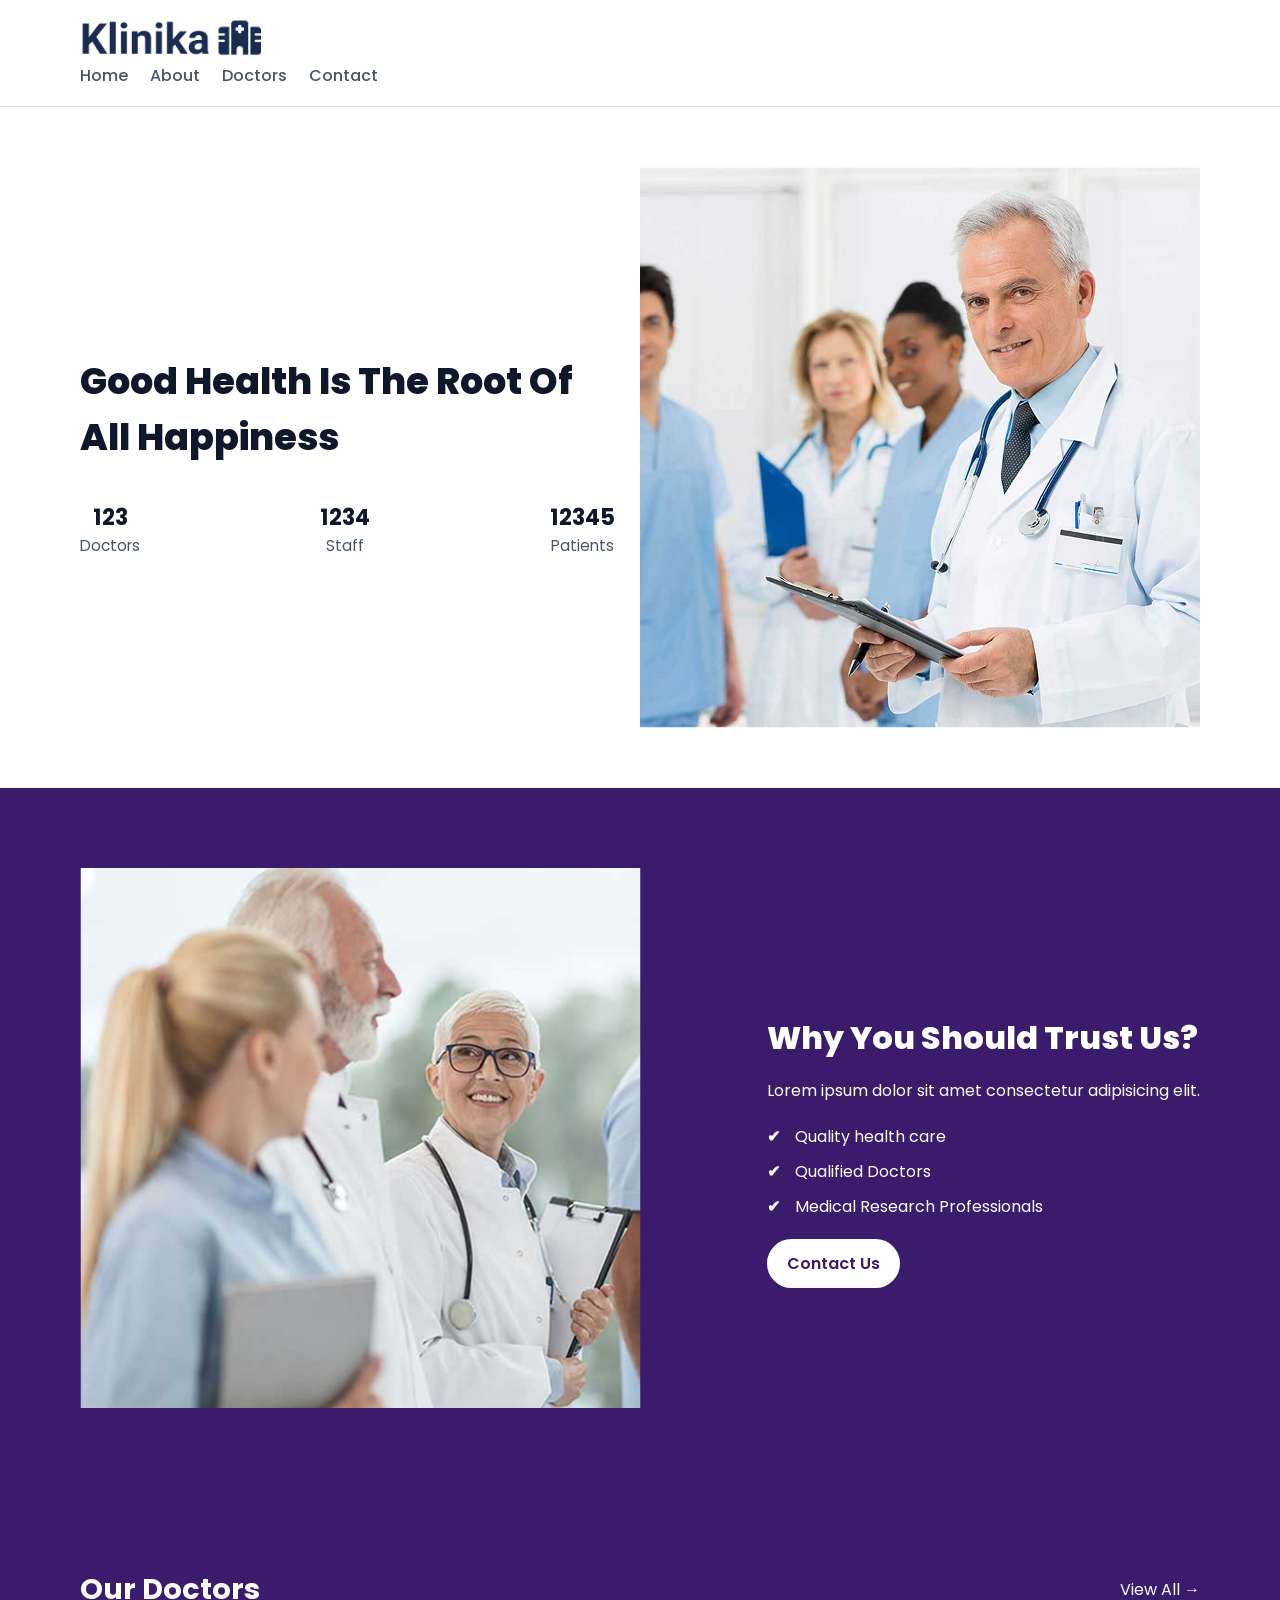
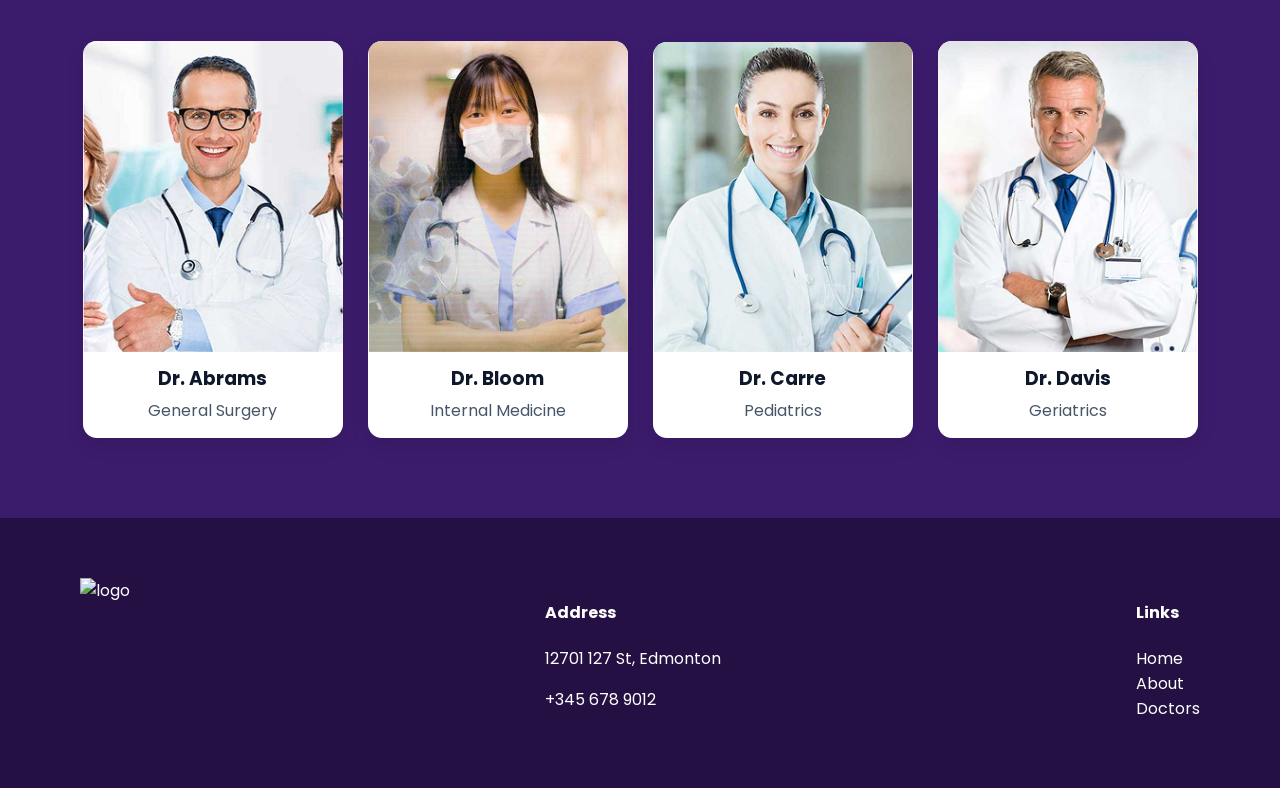
==== commit 10e90458: "made changes to html and css" ====
--- a/dmit-1530-assignment-1-start/dmit-1530-assignment-1-start/index.html
+++ b/dmit-1530-assignment-1-start/dmit-1530-assignment-1-start/index.html
@@ -5,8 +5,8 @@
     <meta name="viewport" content="width=device-width, initial-scale=1.0">
 
     <!-- Additional Meta Information -->
-    <meta name="author" content="">
-    <meta name="description" content="">
+    <meta name="author" content="Mukarram Baig">
+    <meta name="description" content="Learn more about Klinika Hospital, our doctors, and the healthcare services we provide.">
 
     <title>Home Page</title>
 
@@ -33,7 +33,7 @@
   </div>
 </header>
 
-
+<main>
 <!-- HERO -->
 <section class="hero" id="home">
   <div class="container row">
@@ -88,25 +88,25 @@
     <div class="row cards">
 
       <div class="card">
-        <img src="img/doctor-Abram.png" alt="">
+        <img src="img/doctor-Abram.png" alt="Image of Doctor Abram">
         <h3>Dr. Abrams</h3>
         <p>General Surgery</p>
       </div>
 
       <div class="card">
-        <img src="img/doctor-Bloom.png" alt="">
+        <img src="img/doctor-Bloom.png" alt="Image of Doctor Bloom">
         <h3>Dr. Bloom</h3>
         <p>Internal Medicine</p>
       </div>
 
       <div class="card">
-        <img src="img/doctor-Carre.png" alt="">
+        <img src="img/doctor-Carre.png" alt="Image of Doctor Carre">
         <h3>Dr. Carre</h3>
         <p>Pediatrics</p>
       </div>
 
       <div class="card">
-        <img src="img/doctor-davis.png" alt="">
+        <img src="img/doctor-davis.png" alt="Image of Doctor Davis">
         <h3>Dr. Davis</h3>
         <p>Geriatrics</p>
       </div>
@@ -114,7 +114,7 @@
     </div>
   </div>
 </section>
-
+</main>
 
 <!-- FOOTER -->
 <footer id="contact">
--- a/dmit-1530-assignment-1-start/dmit-1530-assignment-1-start/css/styles.css
+++ b/dmit-1530-assignment-1-start/dmit-1530-assignment-1-start/css/styles.css
@@ -3,7 +3,7 @@
   --light: #f5f7ff;
   --dark: #0f172a;
   --muted: #475569;
-  --radius: 14px;
+  --radius: .875rem;
   --shadow: 0 8px 20px rgba(0, 0, 0, 0.08);
 }
 
@@ -31,7 +31,7 @@
   flex-wrap: wrap;
   align-items: center;
   justify-content: space-between;
-  gap: 25px;
+  gap: 1.5625rem;
 }
 
 /* =========================
@@ -40,7 +40,7 @@
 
 header {
   background: white;
-  padding: 18px 0;
+  padding: 1.125rem 0;
   border-bottom: 1px solid #ddd;
   position: sticky;
   top: 0;
@@ -79,12 +79,12 @@
 .hero h1 {
   font-size: 2.3rem;
   font-weight: 800;
-  margin-bottom: 20px;
+  margin-bottom: 1.25rem;
 }
 
 .stats {
   display: flex;
-  gap: 25px;
+  gap: 1.5625rem;
 }
 
 .stats p {
@@ -105,29 +105,29 @@
 .about {
   background: var(--blue);
   color: white;
-  padding: 80px 0;
+  padding: 5rem 0;
 }
 
 .about h2 {
   font-size: 2rem;
   font-weight: 800;
-  margin-bottom: 15px;
+  margin-bottom: .9375rem;
 }
 
 .about p {
   line-height: 1.6;
-  margin-bottom: 15px;
+  margin-bottom: .9375rem;
 }
 
 .list {
   list-style: none;
   padding: 0;
-  margin: 20px 0;
+  margin: 1.25rem 0;
 }
 
 .list li {
-  margin: 10px 0;
-  padding-left: 28px;
+  margin: .625rem 0;
+  padding-left: 1.75rem;
   position: relative;
 }
 
@@ -144,8 +144,8 @@
   display: inline-block;
   background: white;
   color: var(--blue);
-  padding: 12px 20px;
-  border-radius: 30px;
+  padding: .75rem 1.25rem;
+  border-radius: 1.875rem;
   font-weight: 600;
   text-decoration: none;
 }
@@ -153,19 +153,23 @@
 .btn:hover {
   background: #ddd;
 }
+.about-page .hero {
+  padding-top: 5rem;
+}
+
 
 /* =========================
    DOCTORS SECTION
 ========================= */
 
 .doctors {
-  padding: 80px 0;
+  padding: 5rem 0;
   background: var(--blue);
   color: white;
 }
 
 .section-title {
-  margin-bottom: 30px;
+  margin-bottom: 1.875rem;
 }
 
 .section-title h2 {
@@ -182,7 +186,7 @@
   display: flex;
   flex-wrap: wrap;
   justify-content: center;
-  gap: 25px;
+  gap: 1.5625rem;
 }
 
 .card {
@@ -196,11 +200,11 @@
 }
 
 .card h3 {
-  margin: 12px 0 5px;
+  margin: .75rem 0 .3125rem;
 }
 
 .card p {
-  margin: 0 0 15px;
+  margin: 0 0 .9375rem;
   color: var(--muted);
 }
 
@@ -209,19 +213,19 @@
 ========================= */
 
 .services {
-  padding: 80px 0;
+  padding: 5rem 0;
 }
 
 .service-boxes {
   display: flex;
   flex-wrap: wrap;
-  gap: 20px;
+  gap: 1.25rem;
 }
 
 .service {
-  flex: 1 1 280px;
+  flex: 1 1 17.5rem;
   background: var(--light);
-  padding: 18px;
+  padding: 1.125rem;
   border-radius: var(--radius);
 }
 
@@ -236,7 +240,7 @@
 footer {
   background: #241042;
   color: white;
-  padding: 60px 0;
+  padding: 3.75rem 0;
 }
 
 .footer {
@@ -325,7 +329,8 @@
   }
 
   .card {
-    width: 240px;
+    flex: 1 1 13.75rem;
+    max-width: 260px;
   }
 
   .service {
